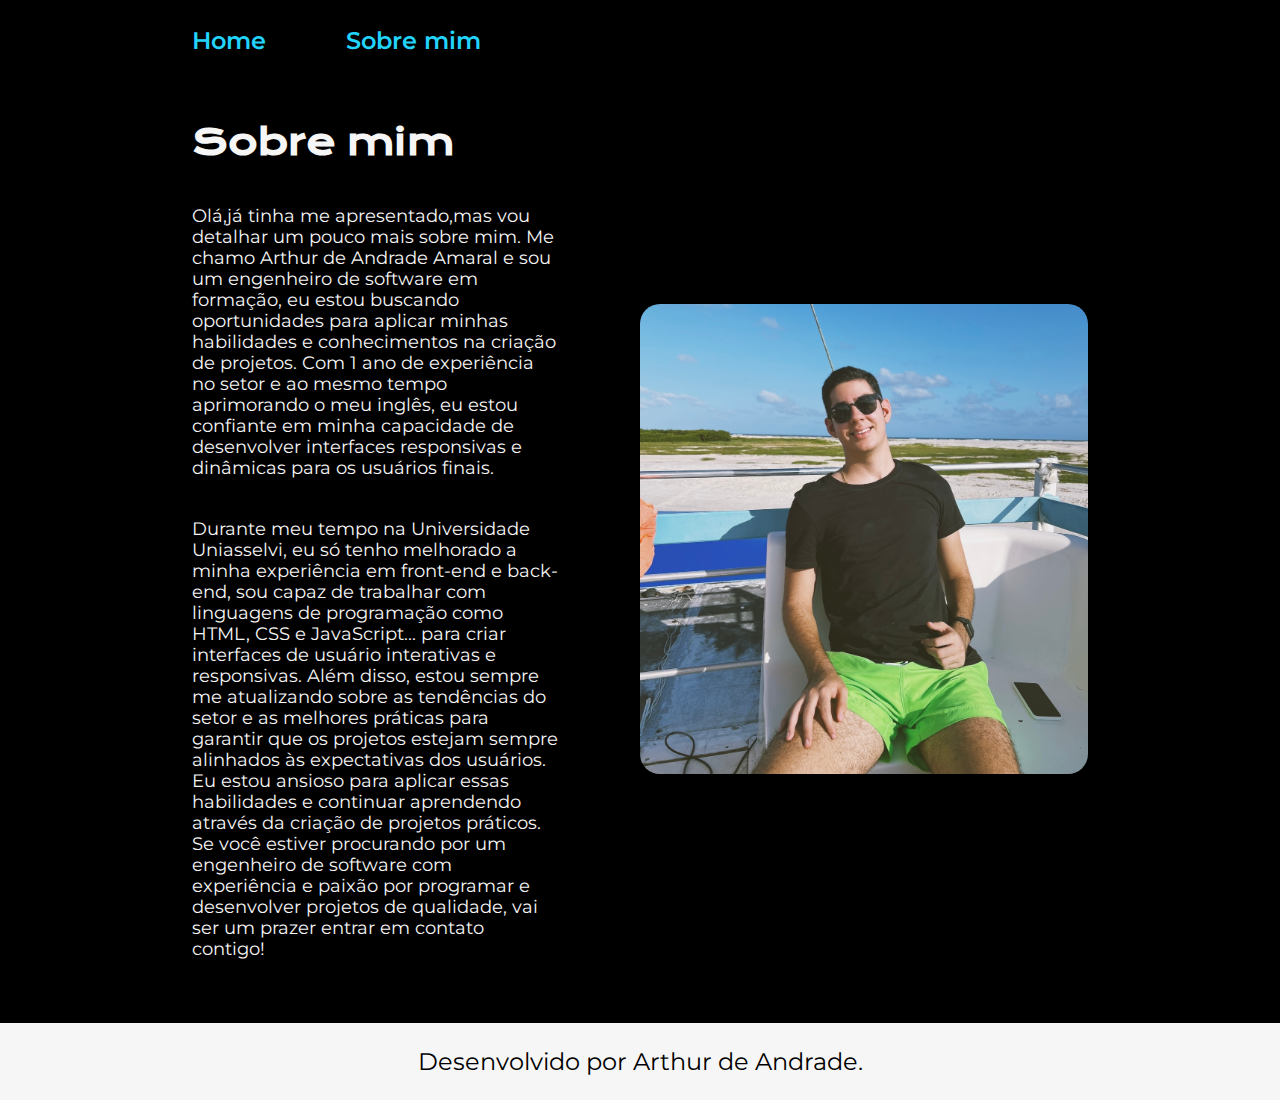
==== about.html @ c510e4ff "Add files via upload" ====
<!DOCTYPE html>
<html lang="pt-br">

<head>
    <meta charset="UTF-8">
    <meta http-equiv="X-UA-Compatible" content="IE=edge">
    <meta name="viewport" content="width=device-width, initial-scale=1.0">
    <title>Sobre mim</title>
    <link rel="stylesheet" href="./styles/style.css">
</head>

<body>
    <header class="cabecalho">
        <nav class="cabecalho__menu">
            <a class="cabecalho__menu__link" href="index.html">Home</a>
            <a class="cabecalho__menu__link" href="about.html">Sobre mim</a>
        </nav>
    </header>

    <main class="apresentacao">
        <section class="apresentacao__conteudo">
            <h1 class="apresentacao__conteudo__titulo">Sobre mim</h1>
            <p class="apresentacao__conteudo__texto">Olá,já tinha me apresentado,mas vou detalhar um pouco mais sobre mim. Me chamo Arthur de Andrade Amaral e sou um engenheiro de software em formação, eu estou buscando
                oportunidades para aplicar minhas habilidades e conhecimentos na criação de projetos. Com 1
                ano de experiência no setor e ao mesmo tempo aprimorando o meu inglês, eu estou confiante em minha
                capacidade de desenvolver interfaces responsivas e dinâmicas para os usuários finais.
            </p>
            <p class="apresentacao__conteudo__texto">
                Durante meu tempo na Universidade Uniasselvi, eu só tenho melhorado a minha experiência em front-end e back-end, sou
                capaz de trabalhar com linguagens de programação como HTML, CSS e JavaScript... para criar interfaces de
                usuário interativas e responsivas. Além disso, estou sempre me atualizando sobre as tendências do setor
                e as melhores práticas para garantir que os projetos estejam sempre alinhados às expectativas dos
                usuários.

                Eu estou ansioso para aplicar essas habilidades e continuar aprendendo através da criação de projetos
                práticos. Se você estiver procurando por um engenheiro de software com experiência
                e paixão por programar e desenvolver projetos de qualidade, vai ser um prazer entrar em contato contigo!</p>
        </section>
        <img class="apresentacao__imagem" src="./assets/1E058D82-3361-4FB9-803C-4181D5272D42_1_201_a.jpeg" alt="Foto do Arthur" style="border-radius: 20px;">
    </main>

    <footer class="rodape">
        <p>Desenvolvido por Arthur de Andrade.</p>
    </footer>
</body>

</html>
---- styles/style.css ----
@import url('https://fonts.googleapis.com/css2?family=Krona+One&family=Montserrat:wght@400;600&display=swap');

:root {
    --cor-primaria: #000000;
    --cor-secundaria: #F6F6F6;
    --cor-terciaria: #22D4FD;
    --cor-hover: #272727;

    --fonte-primaria: 'Krona One', sans-serif;
    --fonte-secundaria: 'Montserrat', sans-serif;
}
*{
    margin: 0;
    padding: 0;
}

body{
    box-sizing: border-box;
    background-color: var(--cor-primaria);
    color: var(--cor-secundaria);
}

.cabecalho{
    padding: 2% 0% 0% 15%;
}
.cabecalho__menu{
    display: flex;
    gap: 80px;
}
.cabecalho__menu__link{
    font-family: var(--fonte-secundaria);
    font-size: 1.5rem;
    font-weight: 600;
    color: var(--cor-terciaria);
    text-decoration: none;
}
.apresentacao{
    padding: 5% 15%;
    display: flex;
    align-items: center;
    justify-content: space-between;
    gap: 82px;
}
.apresentacao__conteudo{
    width: 50%;
    display: flex;
    flex-direction: column;
    gap: 40px;
}

.apresentacao__conteudo__titulo{
    font-size: 2.25rem;
    font-family: var(--fonte-primaria);
}
.titulo-destaque{
    color: var(--cor-terciaria);
}
.apresentacao__conteudo__texto{
    font-size: 1.1rem;
    font-family: var(--fonte-secundaria);
}

.apresentacao__links{
    display: flex;
    flex-direction: column;
    justify-content: space-between;
    align-items: center;
    gap: 32px;
}
.apresentacao__links__subtitulo{
    font-family: var(--fonte-primaria);
    font-weight: 400;
    font-size: 1.5rem;
}
.apresentacao__links__navegacao{
    display: flex;
    justify-content: center;
    gap: 16px;
    border: 2px solid var(--cor-terciaria);
    width: 50%;
    text-align: center;
    border-radius: 8px;
    font-size: 1.5rem;
    font-weight: 600;
    padding: 21.5px 0;
    text-decoration: none;
    color: var(--cor-secundaria);
    font-family: var(--fonte-secundaria);
}
.apresentacao__links__navegacao:hover{
    background-color: var(--cor-hover);
}
.apresentacao__imagem{
    width: 50%;
}
.rodape{
    color: var(--cor-primaria);
    background-color: var(--cor-secundaria);
    padding: 24px;
    text-align: center;
    font-family: var(--fonte-secundaria);
    font-size: 1.5rem;
    font-weight: small;
}

@media (max-width: 1200px) {
    .cabecalho{
         padding: 10%;  
    }
    .cabecalho__menu{
        justify-content: center;
    }
    .apresentacao{
        flex-direction: column-reverse;
        padding: 5%;
    }
    .apresentacao__conteudo{
        width: auto;
    }
}
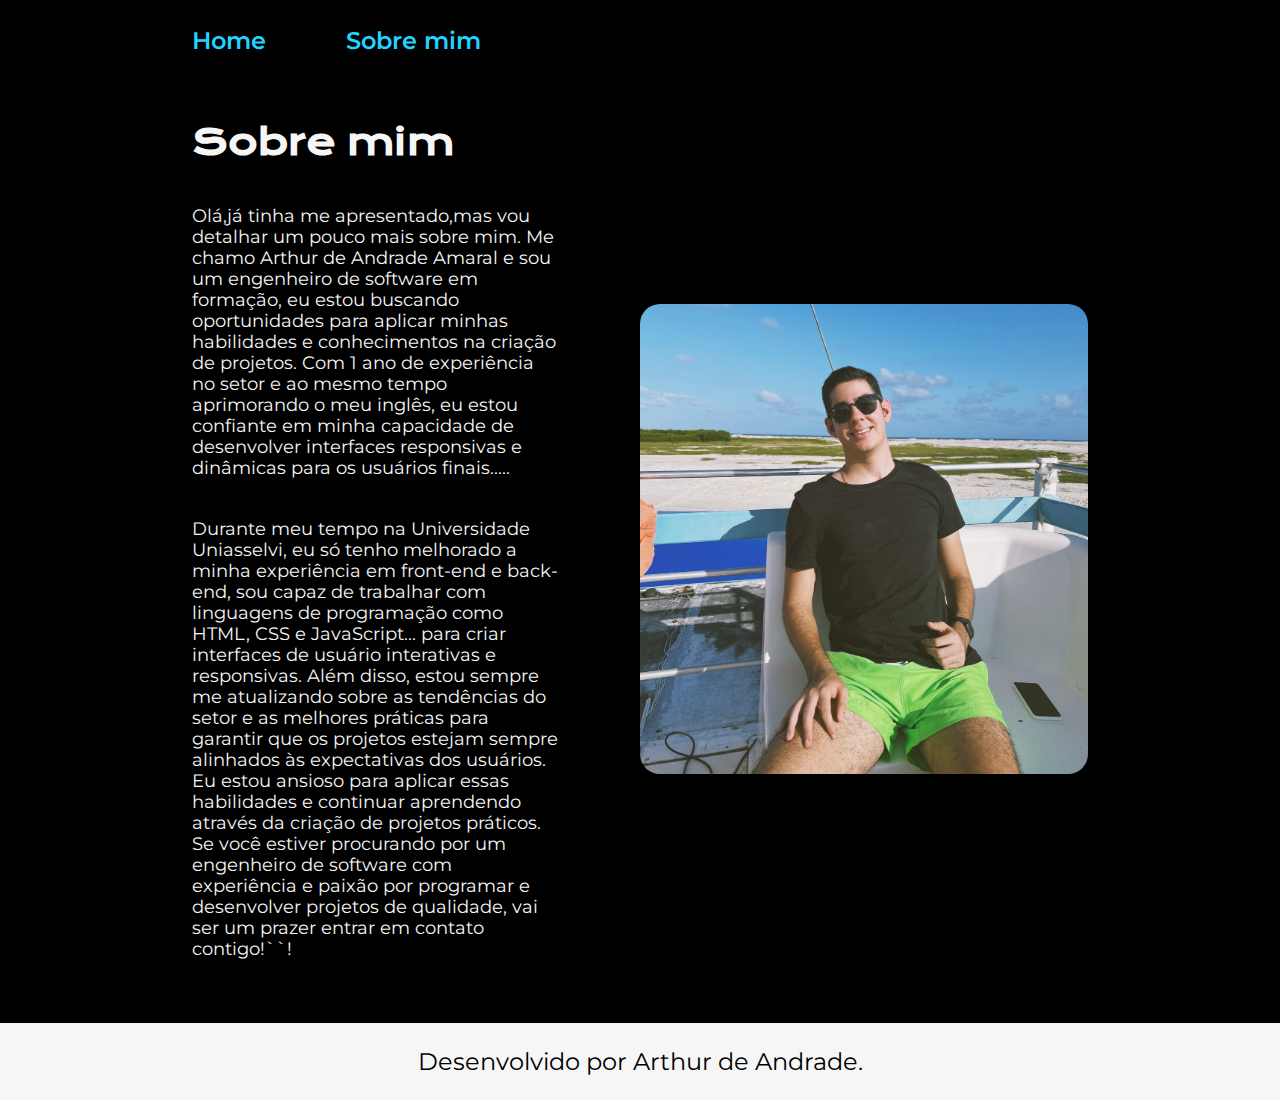
==== commit 60179740: "˜bodegay˜" ====
--- a/about.html
+++ b/about.html
@@ -23,7 +23,7 @@
             <p class="apresentacao__conteudo__texto">Olá,já tinha me apresentado,mas vou detalhar um pouco mais sobre mim. Me chamo Arthur de Andrade Amaral e sou um engenheiro de software em formação, eu estou buscando
                 oportunidades para aplicar minhas habilidades e conhecimentos na criação de projetos. Com 1
                 ano de experiência no setor e ao mesmo tempo aprimorando o meu inglês, eu estou confiante em minha
-                capacidade de desenvolver interfaces responsivas e dinâmicas para os usuários finais.
+                capacidade de desenvolver interfaces responsivas e dinâmicas para os usuários finais.....
             </p>
             <p class="apresentacao__conteudo__texto">
                 Durante meu tempo na Universidade Uniasselvi, eu só tenho melhorado a minha experiência em front-end e back-end, sou
@@ -34,7 +34,7 @@
 
                 Eu estou ansioso para aplicar essas habilidades e continuar aprendendo através da criação de projetos
                 práticos. Se você estiver procurando por um engenheiro de software com experiência
-                e paixão por programar e desenvolver projetos de qualidade, vai ser um prazer entrar em contato contigo!</p>
+                e paixão por programar e desenvolver projetos de qualidade, vai ser um prazer entrar em contato contigo!``!</p>
         </section>
         <img class="apresentacao__imagem" src="./assets/1E058D82-3361-4FB9-803C-4181D5272D42_1_201_a.jpeg" alt="Foto do Arthur" style="border-radius: 20px;">
     </main>
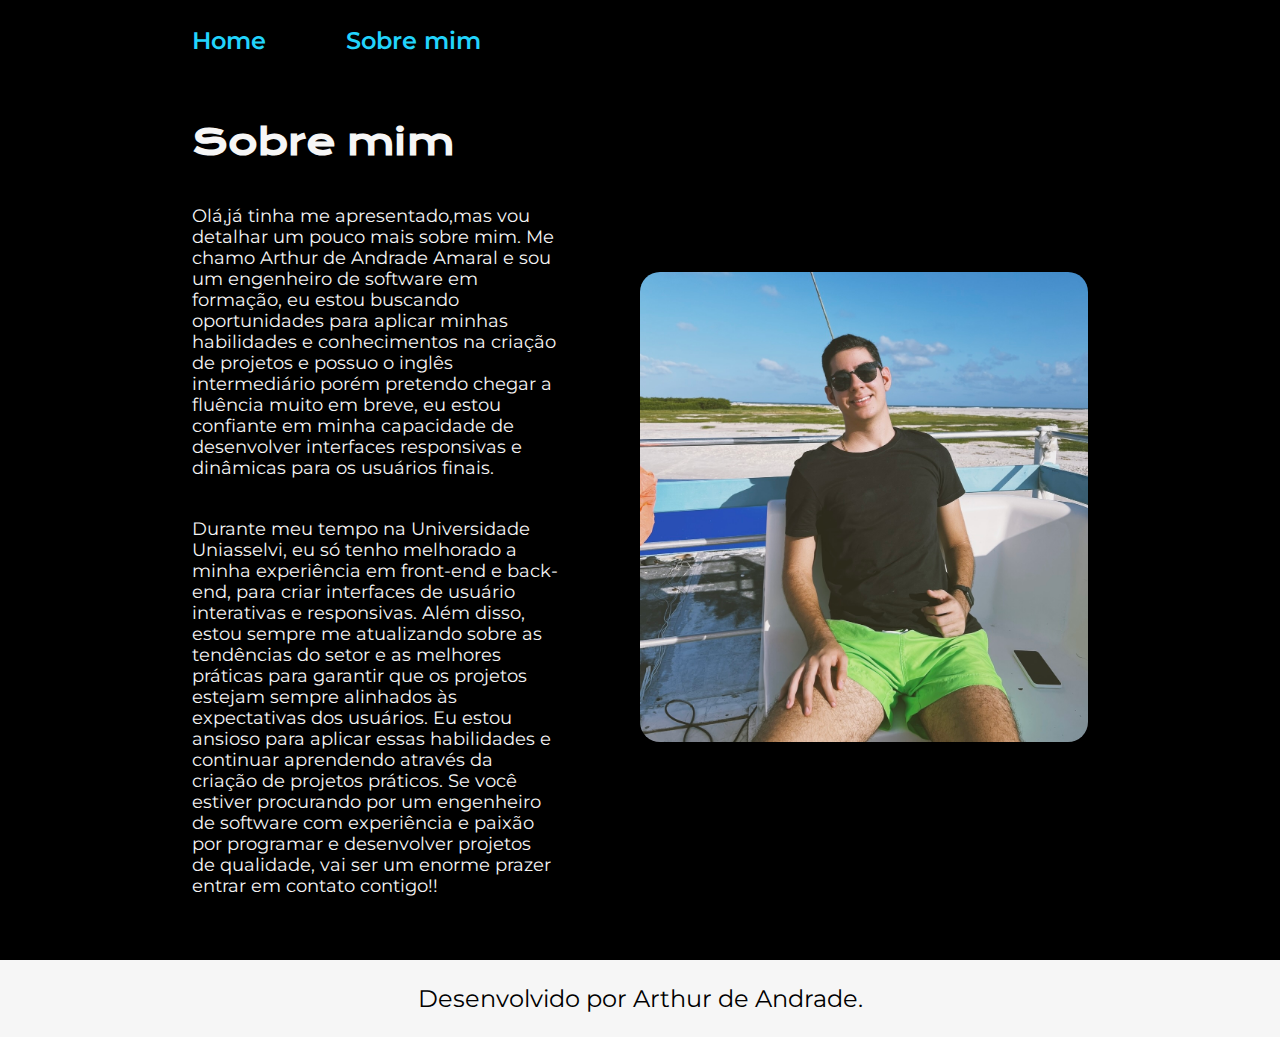
==== commit f8152e49: "Adicionando o whatsapp buttom" ====
--- a/about.html
+++ b/about.html
@@ -21,20 +21,19 @@
         <section class="apresentacao__conteudo">
             <h1 class="apresentacao__conteudo__titulo">Sobre mim</h1>
             <p class="apresentacao__conteudo__texto">Olá,já tinha me apresentado,mas vou detalhar um pouco mais sobre mim. Me chamo Arthur de Andrade Amaral e sou um engenheiro de software em formação, eu estou buscando
-                oportunidades para aplicar minhas habilidades e conhecimentos na criação de projetos. Com 1
-                ano de experiência no setor e ao mesmo tempo aprimorando o meu inglês, eu estou confiante em minha
-                capacidade de desenvolver interfaces responsivas e dinâmicas para os usuários finais.....
+                oportunidades para aplicar minhas habilidades e conhecimentos na criação de projetos e possuo o inglês intermediário porém pretendo chegar a 
+                fluência muito em breve, eu estou confiante em minha
+                capacidade de desenvolver interfaces responsivas e dinâmicas para os usuários finais.
             </p>
             <p class="apresentacao__conteudo__texto">
-                Durante meu tempo na Universidade Uniasselvi, eu só tenho melhorado a minha experiência em front-end e back-end, sou
-                capaz de trabalhar com linguagens de programação como HTML, CSS e JavaScript... para criar interfaces de
+                Durante meu tempo na Universidade Uniasselvi, eu só tenho melhorado a minha experiência em front-end e back-end, para criar interfaces de
                 usuário interativas e responsivas. Além disso, estou sempre me atualizando sobre as tendências do setor
                 e as melhores práticas para garantir que os projetos estejam sempre alinhados às expectativas dos
                 usuários.
 
                 Eu estou ansioso para aplicar essas habilidades e continuar aprendendo através da criação de projetos
                 práticos. Se você estiver procurando por um engenheiro de software com experiência
-                e paixão por programar e desenvolver projetos de qualidade, vai ser um prazer entrar em contato contigo!``!</p>
+                e paixão por programar e desenvolver projetos de qualidade, vai ser um enorme prazer entrar em contato contigo!! </p>
         </section>
         <img class="apresentacao__imagem" src="./assets/1E058D82-3361-4FB9-803C-4181D5272D42_1_201_a.jpeg" alt="Foto do Arthur" style="border-radius: 20px;">
     </main>
--- a/styles/style.css
+++ b/styles/style.css
@@ -117,4 +117,22 @@
     .apresentacao__conteudo{
         width: auto;
     }
-}+}
+.float{
+	position:fixed;
+	width:60px;
+	height:60px;
+	bottom:40px;
+	right:40px;
+	background-color:#25d366;
+	color:#FFF;
+	border-radius:50px;
+	text-align:center;
+  font-size:30px;
+	box-shadow: 2px 2px 3px #999;
+  z-index:100;
+}
+
+.my-float{
+	margin-top:16px;
+}
